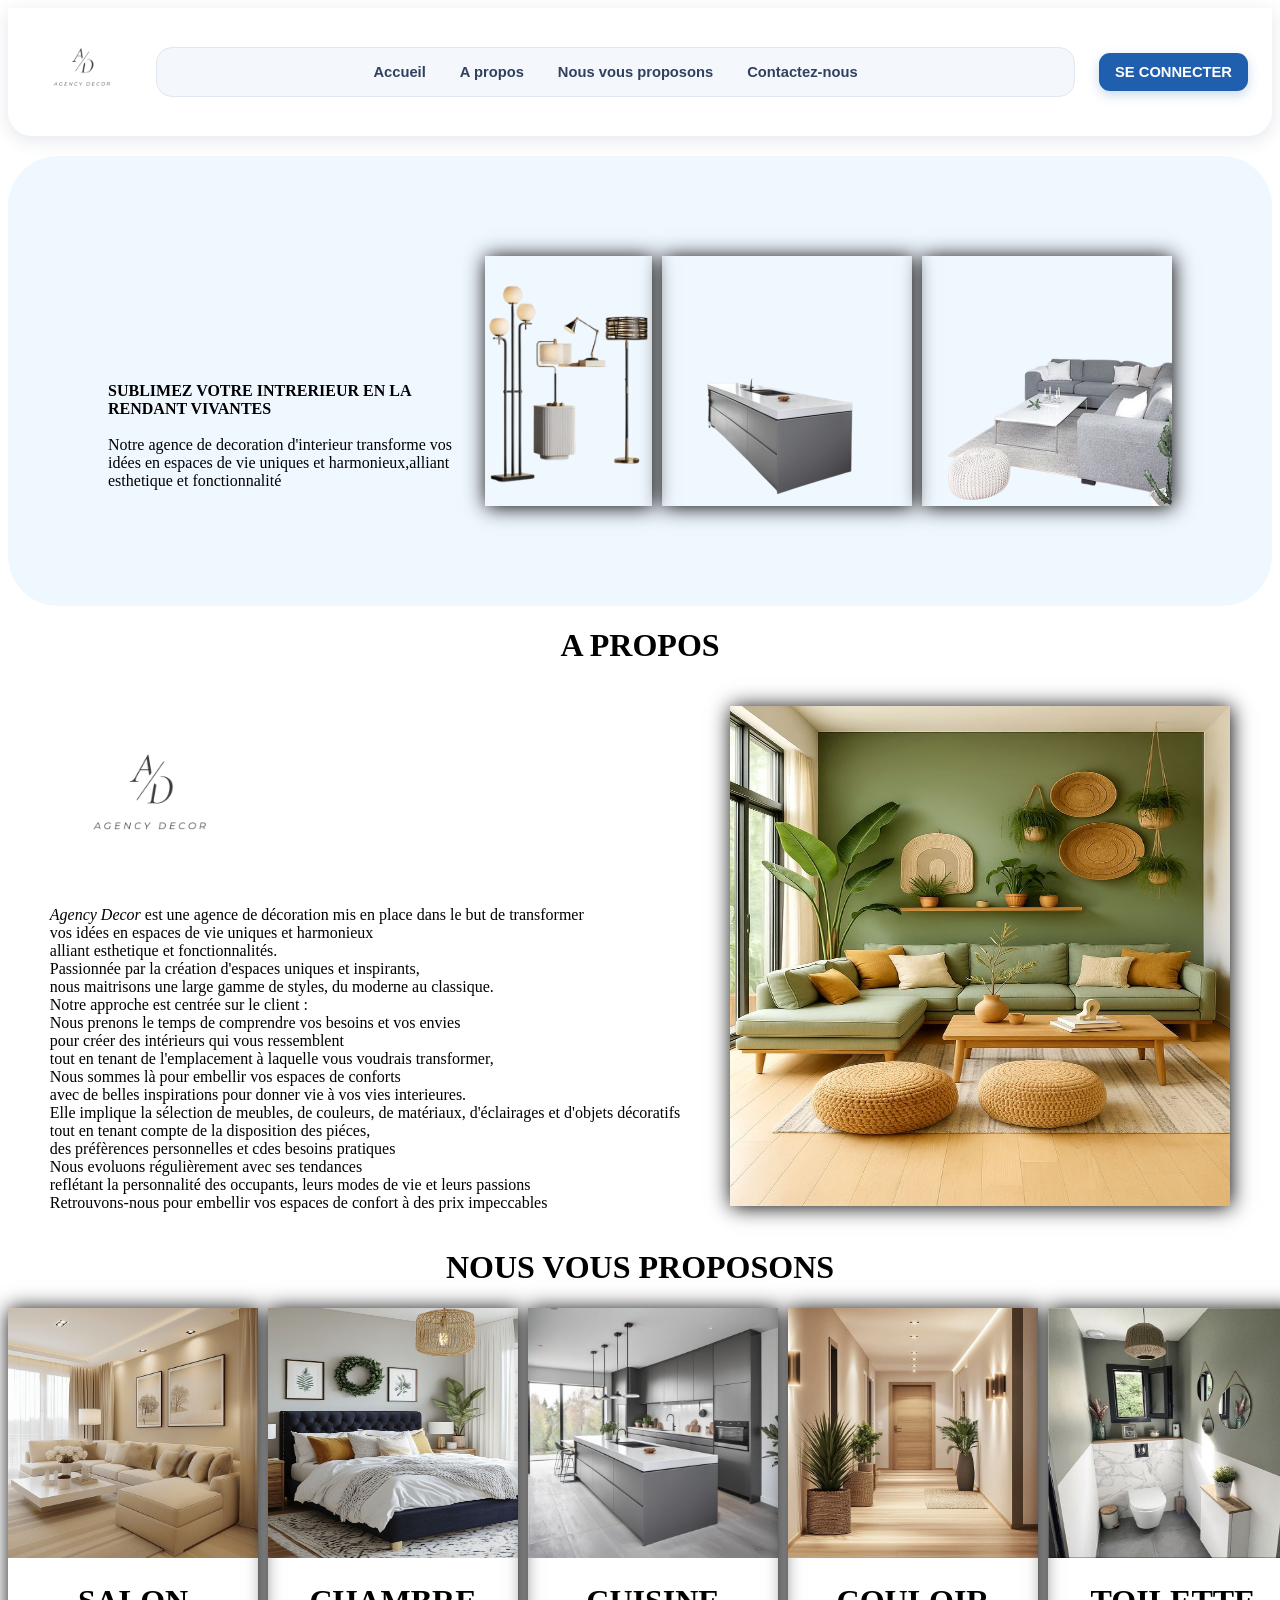
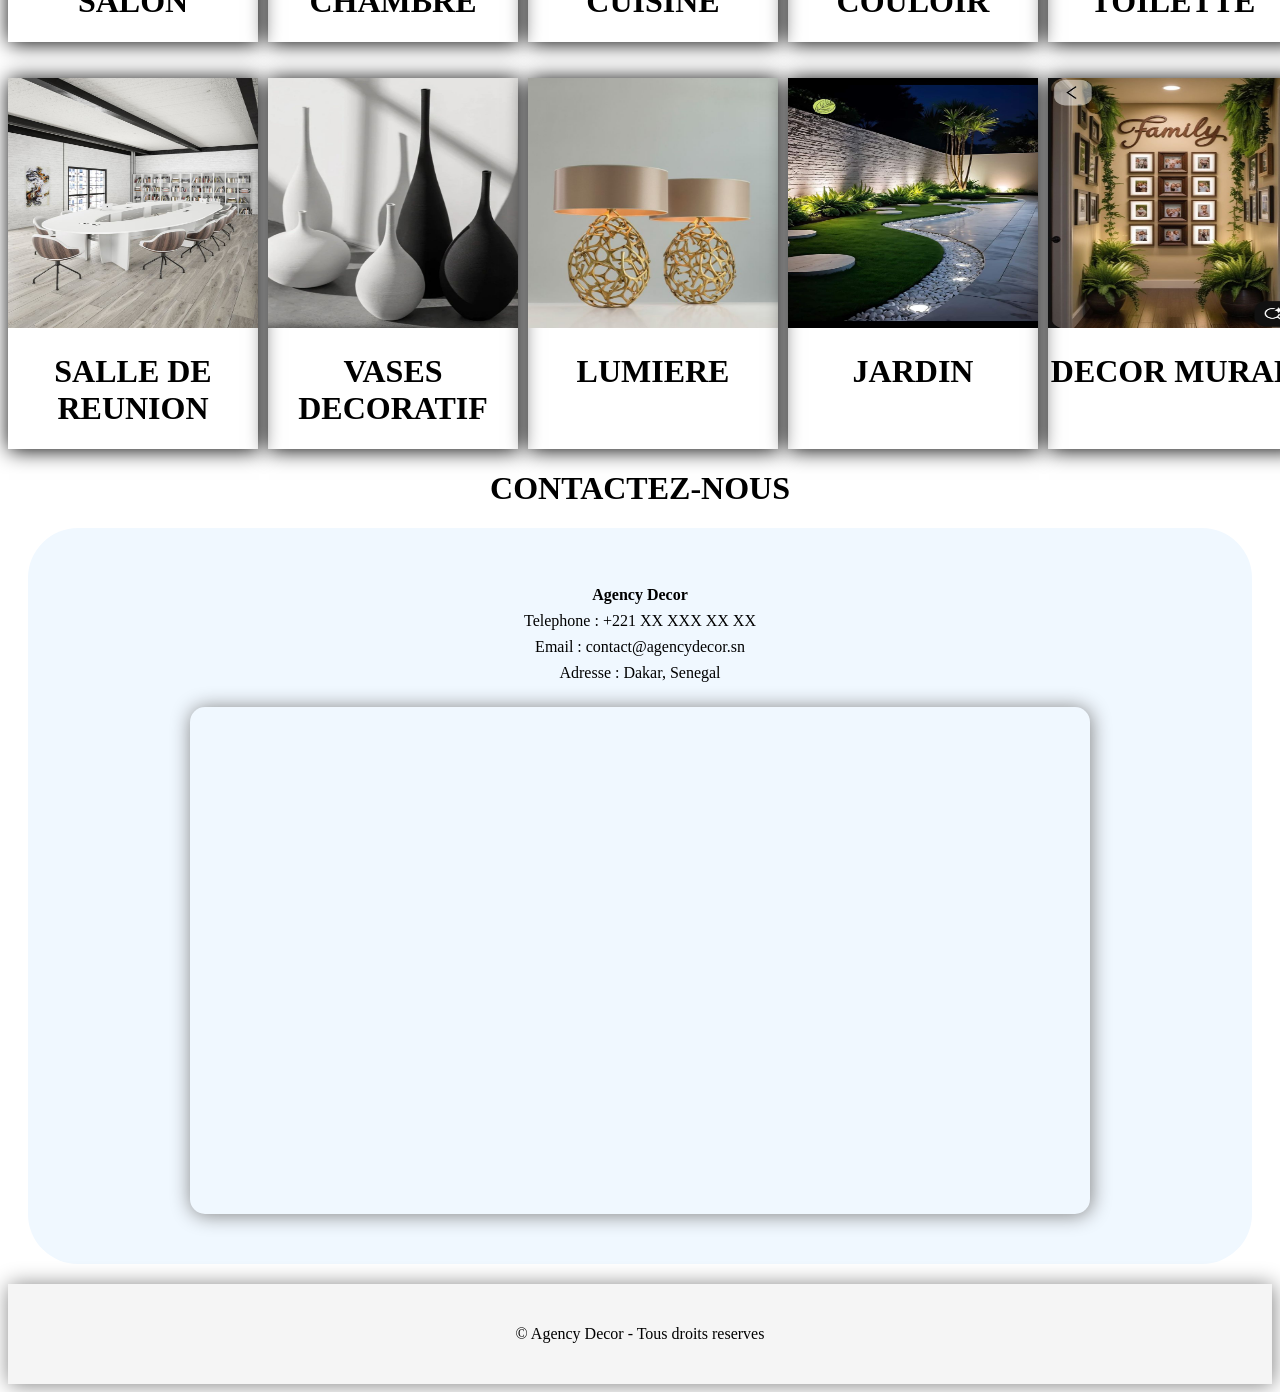
==== accueil.html @ 7aed0f11 "Premier envoi du projet Agency Decor" ====
<!DOCTYPE html>
<html lang="en">
<head>
    <meta charset="UTF-8">
    <meta name="viewport" content="width=device-width, initial-scale=1.0">
    <title>Agency Decor</title>
    <link rel="stylesheet" href="accueil.css">
</head>
<body>
<div class="accueil">
 <img src="media/images/logo.png" alt=""width="100" height="100">
<div class="menu">
<button><a href="#accueil">Accueil</a></button>
<button><a href="#propos">A propos</a></button>
<button><a href="#proposition">Nous vous proposons</a></button> 
<button><a href="#contact">Contactez-nous</a></button> 
</div>
<button><a href="connexion.php">SE CONNECTER</a></button>
</div>
<div class="affiche" id="accueil">
<p >
<b>SUBLIMEZ VOTRE INTRERIEUR EN LA RENDANT VIVANTES</b  width="900" height="900">  <br> <br>
Notre agence de decoration d'interieur transforme vos idées  en espaces de vie uniques et harmonieux,alliant esthetique et fonctionnalité
</p>
<img src="media/images/RG/3.png" alt="">
<img src="media/images/RG/4.png" alt="">
<img src="media/images/RG/5.png" alt="">
</div>
<h1>A PROPOS</h1>
 <div class="apropos" id="propos">
 <p>
    <img src="media/images/logo.png" alt="" width="200" height="200"> <br>
<i>Agency Decor</i> est une agence de décoration mis en place dans le but de transformer <br>
 vos idées en espaces de vie uniques et harmonieux <br>
alliant esthetique et fonctionnalités. <br> 
Passionnée par la création d'espaces uniques et inspirants, <br>
nous maitrisons une large gamme de styles, du moderne au classique. <br>
Notre approche est centrée sur le client : <br>
Nous prenons le temps de comprendre vos besoins et vos envies 
<br> pour créer des intérieurs qui vous ressemblent <br>
tout en tenant  de l'emplacement à laquelle vous voudrais transformer, <br>
Nous sommes là pour embellir vos espaces de conforts <br>
avec de belles inspirations pour donner vie à vos vies interieures. <br>
Elle implique la sélection de meubles, de couleurs, de matériaux, d'éclairages et d'objets décoratifs <br>
tout en tenant compte de la disposition des piéces, <br>
des préfèrences personnelles et cdes besoins pratiques <br>
Nous evoluons régulièrement avec ses tendances  <br>
reflétant la personnalité des occupants, leurs modes de vie et leurs passions <br>
Retrouvons-nous pour embellir vos espaces de confort à des prix impeccables
 </p>
<img src="media/images/salon/22.jpg" alt="">
 </div>
 <h1>NOUS VOUS PROPOSONS</h1>
 <div class="proposition" id="proposition">
    <div class="chambre">
 <a href="salon.html"><img src="media/images/salon/5.jpg" alt="" ></a>
    <h1>SALON</h1>
    </div>
    <div class="chambre">
      <a href="chambre.html"><img src="media/images/chambre/10.jpeg" alt=""></a>
    <h1>CHAMBRE</h1>
    </div>
    <div class="chambre">
 <a href="cuisine.html"><img src="media/images/cuisine/15.jpeg" alt=""></a>
    <h1>CUISINE</h1>
    </div>
    <div class="chambre">
 <a href="couloir.html"> <img src="media/images/couloir/15.jpeg" alt=""></a>
    <h1>COULOIR</h1>
    </div>
    <div class="chambre">
 <a href="toilette.html"> <img src="media/images/toilettes/16.jpeg" alt=""></a>
    <h1>TOILETTE</h1>
    </div><br><br>
   <div class="chambre">
    <a href="bureau.html"><img src="media/images/bureau/15.jpeg" alt=""></a>
    <h1>BUREAU</h1>
    </div>
    </div>
    <br><br>
    <div class="proposition">
     <div class="chambre">
      <a href="reunion.html"><img src="media/images/reunion/17.jpeg" alt=""></a>
    <h1>SALLE DE REUNION</h1>
    </div>
     <div class="chambre">
      <a href="vase.html"><img src="media/images/vases/23.jpeg" alt=""></a>
    <h1>VASES DECORATIF</h1>
    </div>
     <div class="chambre">
    <a href="lumiere.html"><img src="media/images/lumieres/8.jpeg" alt=""></a>
    <h1>LUMIERE</h1>
    </div>
     <div class="chambre">  
       <a href="jardin.html"><img src="media/images/jardin/2.jpeg" alt=""></a>
    <h1> JARDIN</h1>
    </div>
   <div class="chambre">
    <a href="decor.html"><img src="media/images/decor/8.jpg" alt=""></a>
    <h1>DECOR MURAL</h1>
    </div>
   </div>


<h1>CONTACTEZ-NOUS</h1>
<div class="contact" id="contact">
<p><b>Agency Decor</b></p>
<p>Telephone : +221 XX XXX XX XX</p>
<p>Email : contact@agencydecor.sn</p>
<p>Adresse : Dakar, Senegal</p>
<div class="contact-map">
<iframe
   src="https://www.google.com/maps?q=Dakar%2C%20Senegal&output=embed"
   title="Localisation de Agency Decor a Dakar"
   loading="lazy"
   referrerpolicy="no-referrer-when-downgrade">
</iframe>
</div>
</div>

<footer>
<p>&copy; Agency Decor - Tous droits reserves</p>
</footer>
</body>
</html>
---- accueil.css ----
.accueil{
    display: flex;
    align-items: center;
    justify-content: space-between;
    gap: 24px;
    padding: 14px 24px;
    background-color: white;
    box-shadow: 0 4px 18px rgba(60, 78, 112, 0.14);
    border-radius: 0 0 24px 24px;
}
.menu>button{
    padding: 0;
    background-color: transparent;
    border: 0;
}
.accueil>img{
    width: 100px;
    height: 100px;
    object-fit: contain;
}

.menu{
    display: flex;
    flex: 1;
    justify-content: center;
    flex-wrap: wrap;
    gap: 6px;
    padding: 6px;
    background-color: #f4f7fb;
    border: 1px solid #e1e7f0;
    border-radius: 16px;
}
a{
    text-decoration: none;
    text-align: center;
}
.menu a,
.accueil>button a{
    display: block;
    padding: 10px 14px;
    color: #30415f;
    font-size: 0.92rem;
    font-weight: 600;
    white-space: nowrap;
    border-radius: 11px;
    transition: background-color 0.2s ease, color 0.2s ease, transform 0.2s ease;
}
.menu a:hover,
.menu a:focus-visible{
    color: #1f5fae;
    background-color: white;
    box-shadow: 0 3px 10px rgba(60, 78, 112, 0.12);
    transform: translateY(-1px);
}
.menu a:focus-visible,
.accueil>button a:focus-visible{
    outline: 3px solid rgba(31, 95, 174, 0.28);
    outline-offset: 2px;
}
.accueil>button{
    padding: 0;
    background-color: #1f5fae;
    border: 0;
    border-radius: 11px;
    box-shadow: 0 4px 12px rgba(31, 95, 174, 0.24);
}
.accueil>button a{
    color: white;
    padding: 11px 16px;
}
.accueil>button:hover{
    background-color: #174b8c;
}
.affiche{
    background-color: aliceblue;
    padding: 100px;
    align-items: end;
    border-radius: 50px;
    margin-top: 20px;
    display: flex;
    justify-content: space-between;
    gap:10px;
}
.affiche>img{
    width: 250px;
    height: 250px;
    display: flex;
    justify-content: space-between;
    box-shadow: 1px 1px 20px;

}
h1{
    text-align: center;
}
h3{
    text-align: center;
}
h2{
    text-align: center;
    color: cornflowerblue;
    box-shadow:1px 1px 20px grey ;
}
.apropos{
    display: flex;
    justify-content: center;
    gap: 50px;
}
.apropos>img{
    width: 500px;
    height: 500px;
    margin-top: 20px;
    box-shadow: 1px 1px 20px;
}
.proposition{
  display: flex;  
  justify-content: space-around;
  gap: 10px
}
.chambre{
    box-shadow: 1px 1px 20px; 
}
.chambre>a>img{
width: 250px;
height: 250px;
}
.cuisine>img{
width: 250px;
height: 250px;
}
.bureau>img{
width: 250px;
height: 250px;
}
.toilette>img{
width: 250px;
height: 250px;
}
.couloir>img{
width: 250px;
height: 250px;
}
.jardin>img{
width: 250px;
height: 250px;
}
.lumiere>img{
width: 250px;
height: 250px;
}
.chambre>img{
width: 250px;
height: 250px;
}
.decor>img{
width: 250px;
height: 250px;
}
.reunion>img{
width: 250px;
height: 250px;
}
.salon>img{
width: 250px;
height: 250px;
}
.vase>img{
width: 250px;
height: 250px;
}
.galerie-grid{
    display: flex;
    flex-wrap: wrap;
    justify-content: center;
    gap: 20px;
    padding: 30px;
}
.galerie-grid>img{
    box-shadow: 1px 1px 20px grey;
    border-radius: 10px;
}
.sous-page .accueil{
    margin-bottom: 20px;
}
.retour{
    display: block;
    text-align: center;
    margin: 20px 0;
}
.retour>a{
    background-color: whitesmoke;
    padding: 10px 25px;
    border-radius: 20px;
    box-shadow: 1px 1px 20px grey;
    color: cornflowerblue;
}
.nos-projets{
    display: flex;
    flex-wrap: wrap;
    justify-content: center;
    gap: 20px;
    padding-bottom: 40px;
}
.nos-projets>img{
    width: 280px;
    height: 280px;
    box-shadow: 1px 1px 20px grey;
    border-radius: 10px;
}
.contact{
    background-color: aliceblue;
    padding: 50px;
    border-radius: 50px;
    margin: 20px;
    text-align: center;
}
.contact p{
    margin: 8px 0;
}
.contact-map{
    width: 100%;
    max-width: 900px;
    margin: 25px auto 0;
    aspect-ratio: 16 / 9;
    overflow: hidden;
    border-radius: 15px;
    box-shadow: 1px 1px 20px grey;
}
.contact-map iframe{
    width: 100%;
    height: 100%;
    border: 0;
}
@media (max-width: 800px){
    .accueil{
        flex-wrap: wrap;
        justify-content: center;
    }
    .accueil>img{
        width: 76px;
        height: 76px;
    }
    .menu{
        order: 3;
        flex-basis: 100%;
    }
}
footer{
    text-align: center;
    padding: 25px;
    background-color: whitesmoke;
    margin-top: 20px;
    box-shadow: 1px 1px 20px grey;
}

/* ===== Formulaires (inscription / connexion) ===== */
.form-page{
    display: flex;
    justify-content: center;
    padding: 60px 20px;
}
.form-box{
    background-color: whitesmoke;
    box-shadow: 1px 1px 20px grey;
    border-radius: 30px;
    padding: 40px;
    width: 100%;
    max-width: 400px;
    display: flex;
    flex-direction: column;
    gap: 15px;
}
.form-box input{
    padding: 10px;
    border-radius: 10px;
    border: 1px solid grey;
}
.form-box button{
    padding: 12px;
    background-color: cornflowerblue;
    color: white;
    border: none;
    border-radius: 20px;
    box-shadow: 1px 1px 20px grey;
    cursor: pointer;
}
.form-box p{
    text-align: center;
}
.message{
    text-align: center;
    padding: 15px;
    border-radius: 10px;
    margin: 0 auto 20px;
    max-width: 400px;
}
.message.succes{
    background-color: #dff5e1;
    color: #2e7d32;
}
.message.erreur{
    background-color: #fde2e2;
    color: #c62828;
}
.espace{
    text-align: center;
    padding: 80px 20px;
}
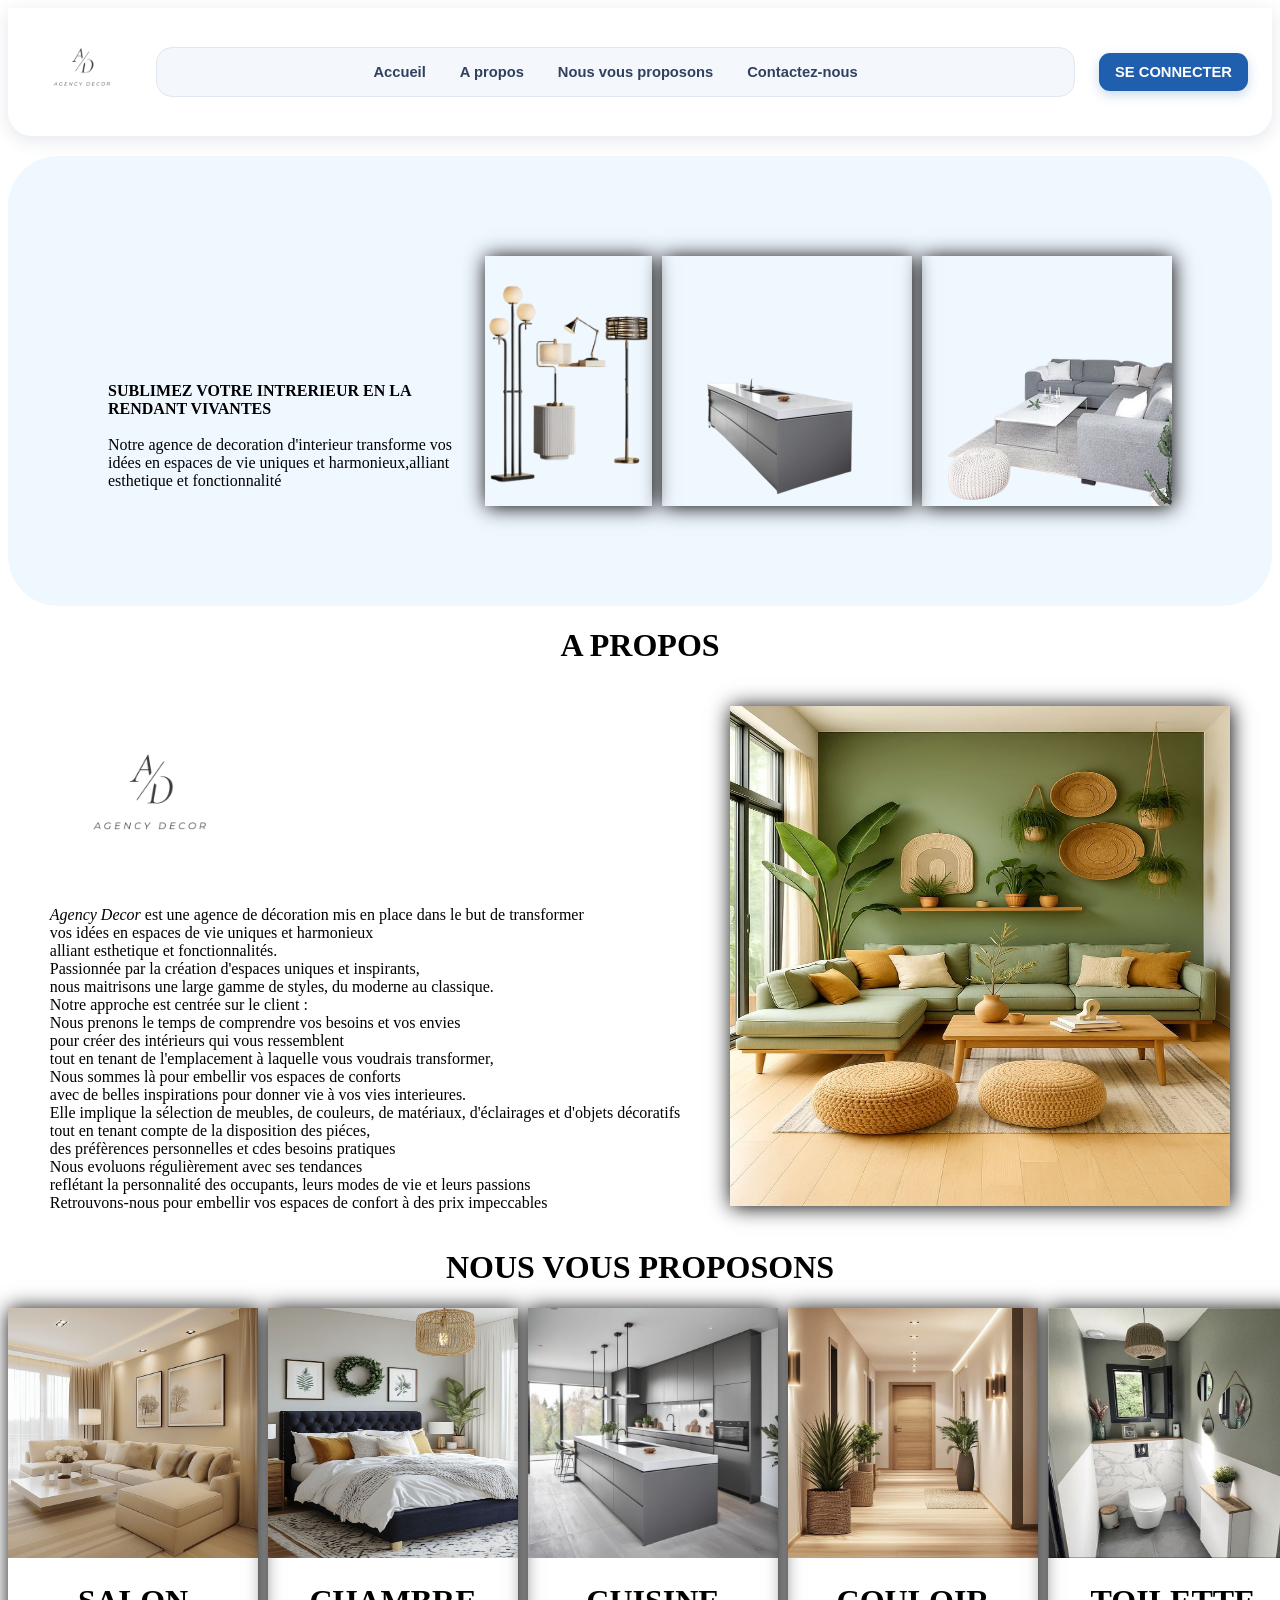
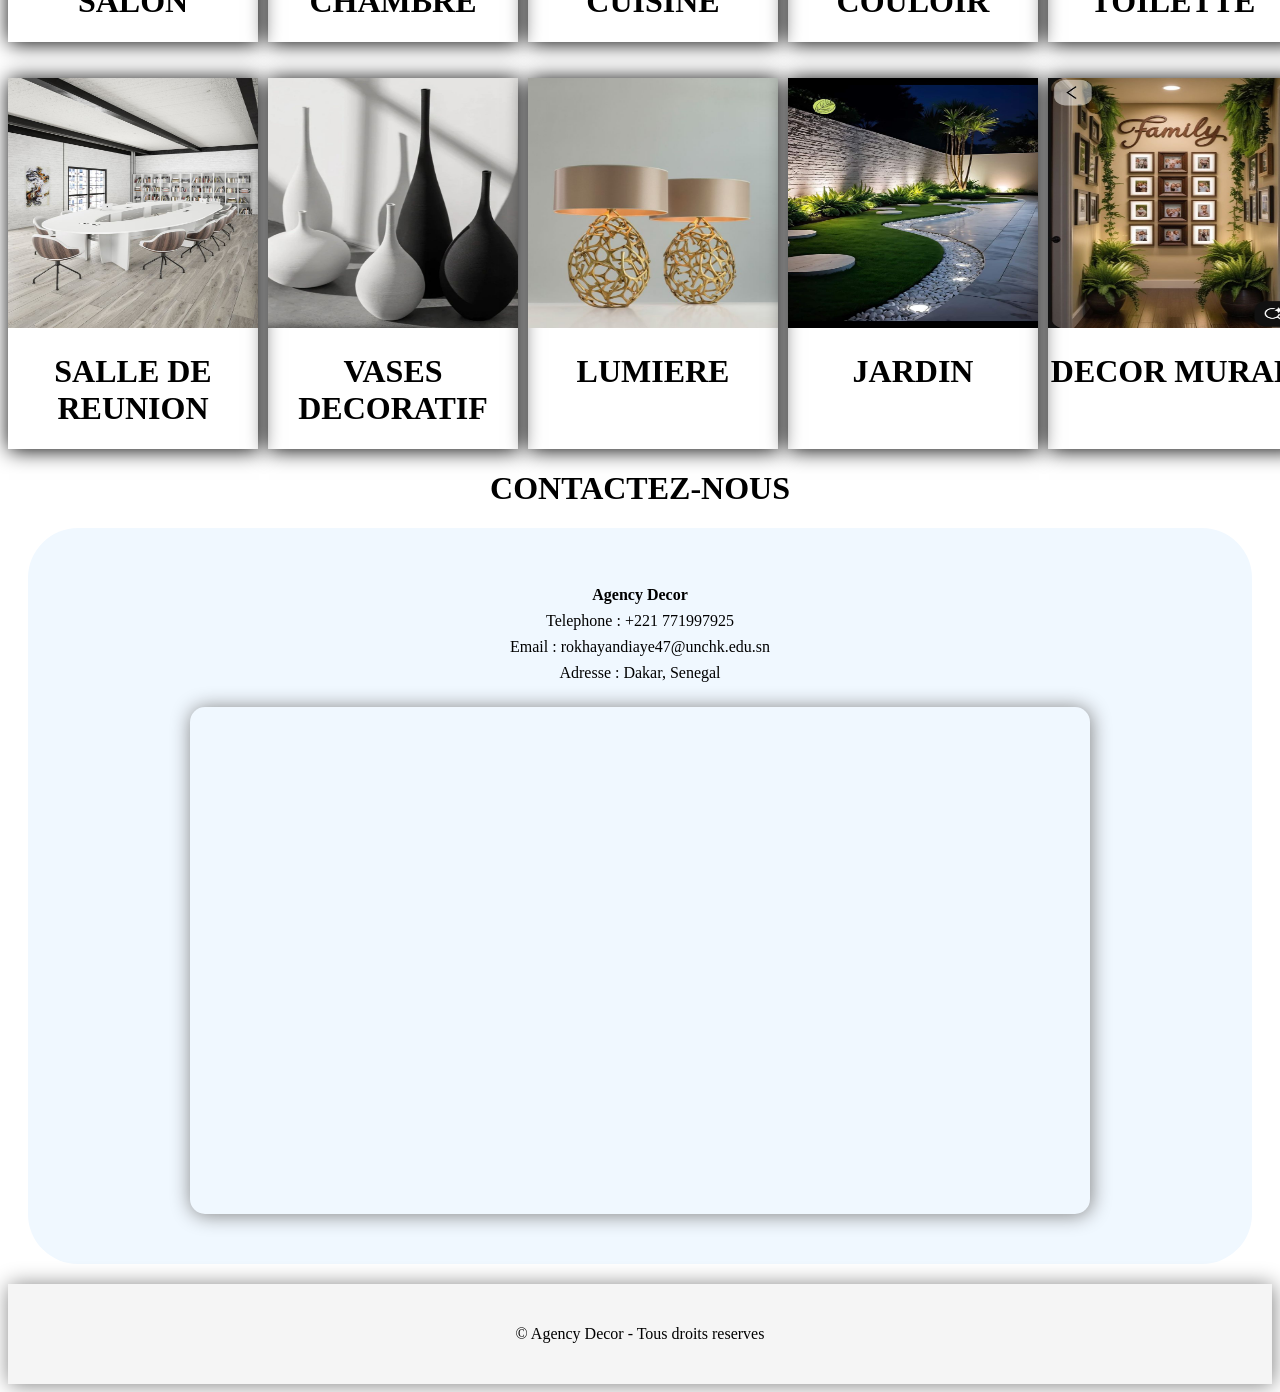
==== commit 9fbc0451: "Changement des donnees de la base de donnees" ====
--- a/accueil.html
+++ b/accueil.html
@@ -105,8 +105,8 @@
 <h1>CONTACTEZ-NOUS</h1>
 <div class="contact" id="contact">
 <p><b>Agency Decor</b></p>
-<p>Telephone : +221 XX XXX XX XX</p>
-<p>Email : contact@agencydecor.sn</p>
+<p>Telephone : +221 771997925</p>
+<p>Email : rokhayandiaye47@unchk.edu.sn</p>
 <p>Adresse : Dakar, Senegal</p>
 <div class="contact-map">
 <iframe
